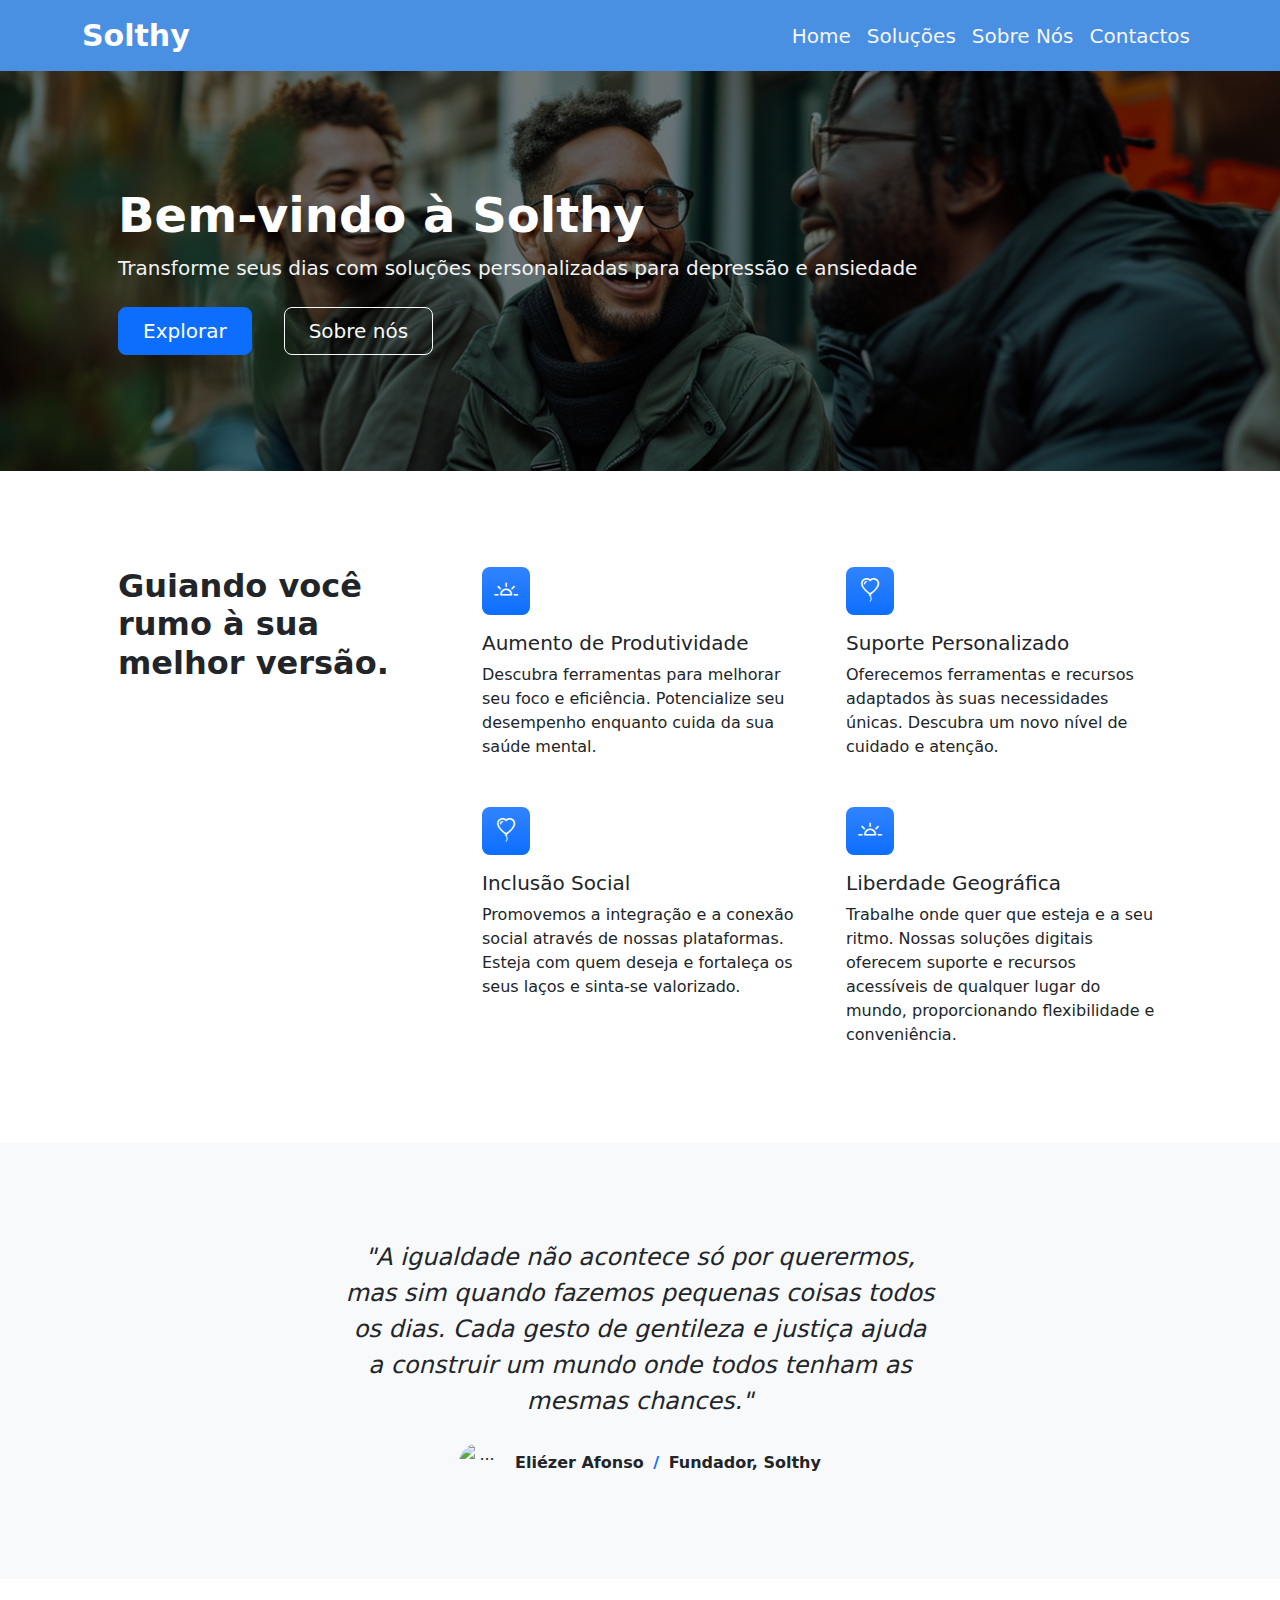
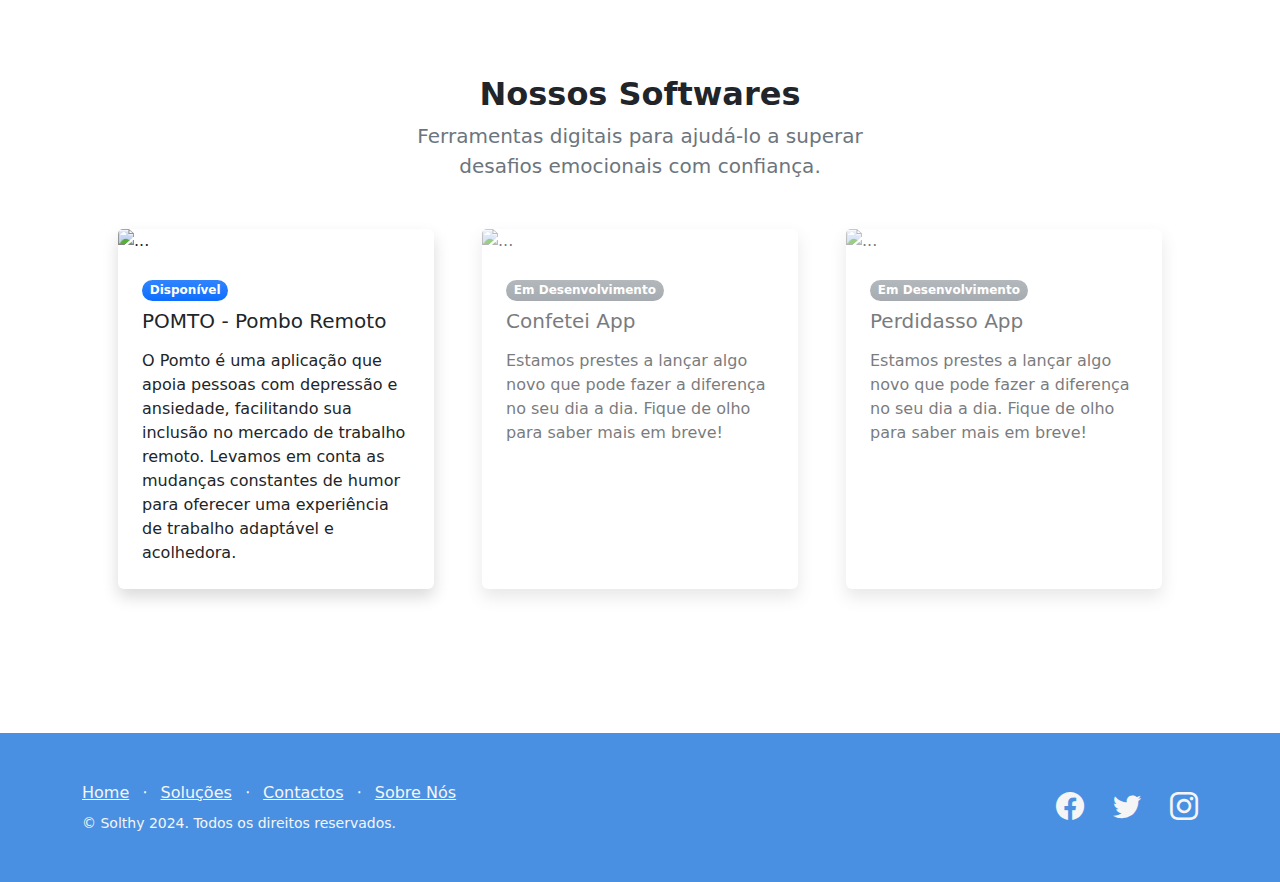
==== index.html @ b5393f80 "Primeiro" ====
<!DOCTYPE html>
<html lang="pt-pt">
    <head>
        <meta charset="utf-8" />
        <meta name="viewport" content="width=device-width, initial-scale=1, shrink-to-fit=no" />
        <meta name="description" content="" />
        <meta name="Solthy" content="" />
        <title>Solthy</title>
        <link rel="icon" type="image/x-icon" href="assets/Solthy_Logotipo_cut.ico" />
        <link rel="stylesheet" href="https://cdn.jsdelivr.net/npm/bootstrap-icons@1.11.3/font/bootstrap-icons.min.css">
        <link href="css/styles.css" rel="stylesheet" />
    </head>
    <body class="d-flex flex-column h-100">
        <main class="flex-shrink-0">
            <!-- Navigation-->
            <nav style="background-color: #4A90E2;" class="navbar navbar-expand-lg">
                <div class="container">
                    <a style="color: white; font-size: 30px; font-weight: bold;" class="navbar-brand" href="index.html">Solthy</a>
                    <button class="navbar-toggler" type="button" data-bs-toggle="collapse" data-bs-target="#navbarSupportedContent" aria-controls="navbarSupportedContent" aria-expanded="false" aria-label="Toggle navigation"><span class="navbar-toggler-icon"></span></button>
                    <div class="collapse navbar-collapse" id="navbarSupportedContent">
                        <ul class="navbar-nav ms-auto mb-2 mb-lg-0">
                            <li class="nav-item"><a class="nav-link" style="color: whitesmoke; font-size: 20px;" href="index.html">Home</a></li>
                            <li class="nav-item"><a class="nav-link" style="color: whitesmoke; font-size: 20px;" href="Portfolio-Solthy.html">Soluções</a></li>
                            <li class="nav-item"><a class="nav-link" style="color: whitesmoke; font-size: 20px;" href="Sobre-Nos.html">Sobre Nós</a></li>
                            <li class="nav-item"><a class="nav-link" style="color: whitesmoke; font-size: 20px;" href="Contacto.html">Contactos</a></li>
                    </div>
                </div>
            </nav>
            <!-- Header-->
            <header class="bg-dark" style="height:400px;">
                <div class="background">
                    <div class="overlay"></div>
                    <div class="content">
                        <div class="container px-5">
                            <div class="row gx-5 align-items-center justify-content-center">
                                <div class="col-lg-10 col-xl-12 col-xxl-8">
                                    <div class="my-5 text-center text-xl-start">
                                        <h1 class="display-5 fw-bolder text-white mb-2">Bem-vindo à Solthy</h1>
                                        <p style="color: #F2F2F2;" class="lead fw-normal mb-4">Transforme seus dias com soluções personalizadas para depressão e ansiedade</p>
                                        <div class="d-grid gap-3 d-sm-flex justify-content-sm-center justify-content-xl-start">
                                            <a class="btn btn-primary btn-lg px-4 me-sm-3" href="Portfolio-Solthy.html">Explorar</a>
                                            <a class="btn btn-outline-light btn-lg px-4" href="Sobre-Nos.html">Sobre nós</a>
                                        </div>
                                    </div>
                                </div>
                            </div>
                        </div>
                      </div>
                  </div>
            </header>
            <!-- Features section-->
            <section class="py-5" id="features">
                <div class="container px-5 my-5">
                    <div class="row gx-5">
                        <div class="col-lg-4 mb-5 mb-lg-0"><h2 class="fw-bolder mb-0">Guiando você rumo à sua melhor versão.</h2></div>
                        <div class="col-lg-8">
                            <div class="row gx-5 row-cols-1 row-cols-md-2">
                                <div class="col mb-5 h-100">
                                    <div class="feature bg-primary bg-gradient text-white rounded-3 mb-3"><i class="bi bi-brightness-alt-high"></i></div>
                                    <h2 class="h5">Aumento de Produtividade</h2>
                                    <p class="mb-0"> Descubra ferramentas para melhorar seu foco e eficiência. Potencialize seu desempenho enquanto cuida da sua saúde mental.</p>
                                </div>
                                <div class="col mb-5 h-100">
                                    <div class="feature bg-primary bg-gradient text-white rounded-3 mb-3"><i class="bi bi-balloon-heart"></i></div>
                                    <h2 class="h5">Suporte Personalizado</h2>
                                    <p class="mb-0">Oferecemos ferramentas e recursos adaptados às suas necessidades únicas. Descubra um novo nível de cuidado e atenção.</p>
                                </div>
                                <div class="col mb-5 mb-md-0 h-100">
                                    <div class="feature bg-primary bg-gradient text-white rounded-3 mb-3"><i class="bi bi-balloon-heart"></i></div>
                                    <h2 class="h5">Inclusão Social</h2>
                                    <p class="mb-0">Promovemos a integração e a conexão social através de nossas plataformas. Esteja com quem deseja e fortaleça os seus laços e sinta-se valorizado.</p>
                                </div>
                                <div class="col h-100">
                                    <div class="feature bg-primary bg-gradient text-white rounded-3 mb-3"><i class="bi bi-brightness-alt-high"></i></div>
                                    <h2 class="h5">Liberdade Geográfica</h2>
                                    <p class="mb-0">Trabalhe onde quer que esteja e a seu ritmo. Nossas soluções digitais oferecem suporte e recursos acessíveis de qualquer lugar do mundo, proporcionando flexibilidade e conveniência.</p>
                                </div>
                            </div>
                        </div>
                    </div>
                </div>
            </section>
            <!-- Testimonial section-->
            <div class="py-5 bg-light">
                <div class="container px-5 my-5">
                    <div class="row gx-5 justify-content-center">
                        <div class="col-lg-10 col-xl-7">
                            <div class="text-center">
                                <div class="fs-4 mb-4 fst-italic">"A igualdade não acontece só por querermos, mas sim quando fazemos pequenas coisas todos os dias. Cada gesto de gentileza e justiça ajuda a construir um mundo onde todos tenham as mesmas chances."</div>
                                <div class="d-flex align-items-center justify-content-center">
                                    <img class="rounded-circle me-3" style="width: 40px; height: 40px;" src="../Solthy/assets/img/Ceo_img.jpg" alt="..." />
                                    <div class="fw-bold">
                                        Eliézer Afonso
                                        <span class="fw-bold text-primary mx-1">/</span>
                                        Fundador, Solthy
                                    </div>
                                </div>
                            </div>
                        </div>
                    </div>
                </div>
            </div>
            <!-- Blog preview section-->
            <section class="py-5">
                <div class="container px-5 my-5">
                    <div class="row gx-5 justify-content-center">
                        <div class="col-lg-8 col-xl-6">
                            <div class="text-center">
                                <h2 class="fw-bolder">Nossos Softwares</h2>
                                <p class="lead fw-normal text-muted mb-5">Ferramentas digitais para ajudá-lo a superar desafios emocionais com confiança.</p>
                            </div>
                        </div>
                    </div>
                    <div class="row gx-5">
                        <div class="col-lg-4 mb-5">
                            <div class="card h-100 shadow border-0">
                                <img class="card-img-top" src="../Solthy/assets/img/Pomto.jpg" alt="..." />
                                <div class="card-body p-4">
                                    <div class="badge bg-primary bg-gradient rounded-pill mb-2">Disponível</div>
                                    <a class="text-decoration-none link-dark stretched-link" href="Portfolio-Pomto.html"><h5 class="card-title mb-3">POMTO - Pombo Remoto</h5></a>
                                    <p class="card-text mb-0">O Pomto é uma aplicação que apoia pessoas com depressão e ansiedade, facilitando sua inclusão no mercado de trabalho remoto. Levamos em conta as mudanças constantes de humor para oferecer uma experiência de trabalho adaptável e acolhedora.</p>
                                </div>
                            </div>
                        </div>
                        <div class="col-lg-4 mb-5" style="opacity: 0.6;">
                            <div class="card h-100 shadow border-0">
                                <img class="card-img-top" src="../Solthy/assets/img/Confeteiapp.jpg" alt="..." />
                                <div class="card-body p-4">
                                    <div class="badge bg-secondary bg-gradient rounded-pill mb-2">Em Desenvolvimento</div>
                                    <a class="text-decoration-none link-dark stretched-link" href="#!"><h5 class="card-title mb-3">Confetei App</h5></a>
                                    <p class="card-text mb-0">Estamos prestes a lançar algo novo que pode fazer a diferença no seu dia a dia. Fique de olho para saber mais em breve!</p>
                                </div>
                            </div>
                        </div>
                        <div class="col-lg-4 mb-5" style="opacity: 0.6;">
                            <div class="card h-100 shadow border-0">
                                <img class="card-img-top" src="../Solthy/assets/img/Perdidasso.jpg" alt="..." />
                                <div class="card-body p-4">
                                    <div class="badge bg-secondary bg-gradient rounded-pill mb-2">Em Desenvolvimento</div>
                                    <a class="text-decoration-none link-dark stretched-link" href="#!"><h5 class="card-title mb-3">Perdidasso App</h5></a>
                                    <p class="card-text mb-0">Estamos prestes a lançar algo novo que pode fazer a diferença no seu dia a dia. Fique de olho para saber mais em breve!</p>
                                </div>
                            </div>
                        </div>
                    </div>
                </div>
            </section>
        </main>
        <!-- Footer-->
         <footer style="background-color: #4A90E2;" class="footer py-5 mt-auto">
            <div class="container">
                <div class="row">
                    <div class="col-lg-6 h-100 text-center text-lg-start my-auto">
                        <ul class="list-inline mb-2">
                            <li class="list-inline-item"><a href="index.html" style="color: whitesmoke;">Home</a></li>
                            <li class="list-inline-item" style="color:white;">⋅</li>
                            <li class="list-inline-item" ><a href="Portfolio-Solthy.html" style="color: whitesmoke;">Soluções</a></li>
                            <li class="list-inline-item" style="color:white;">⋅</li>
                            <li class="list-inline-item"><a href="contact.html" style="color: whitesmoke;">Contactos</a></li>
                            <li class="list-inline-item" style="color:white;">⋅</li>
                            <li class="list-inline-item"><a href="Sobre-Nos.html" style="color: whitesmoke;">Sobre Nós</a></li>
                        </ul>
                        <p class="small mb-4 mb-lg-0" style="color: whitesmoke;">&copy; Solthy 2024. Todos os direitos reservados.</p>
                    </div>
                    <div class="col-lg-6 h-100 text-center text-lg-end my-auto">
                        <ul class="list-inline mb-0">
                            <li class="list-inline-item me-4">
                                <a href="#!"><i style="color: whitesmoke;" class="bi-facebook fs-3"></i></a>
                            </li>
                            <li class="list-inline-item me-4">
                                <a href="#!"><i style="color: whitesmoke;" class="bi-twitter fs-3"></i></a>
                            </li>
                            <li class="list-inline-item">
                                <a href="#!"><i style="color: whitesmoke;" class="bi-instagram fs-3"></i></a>
                            </li>
                        </ul>
                    </div>
                </div>
            </div>
        </footer>
        <!-- Bootstrap core JS-->
        <script src="https://cdn.jsdelivr.net/npm/bootstrap@5.0.2/dist/js/bootstrap.bundle.min.js"></script>
        <!-- Core theme JS-->
        <script src="js/scripts.js"></script>
    </body>
</html>
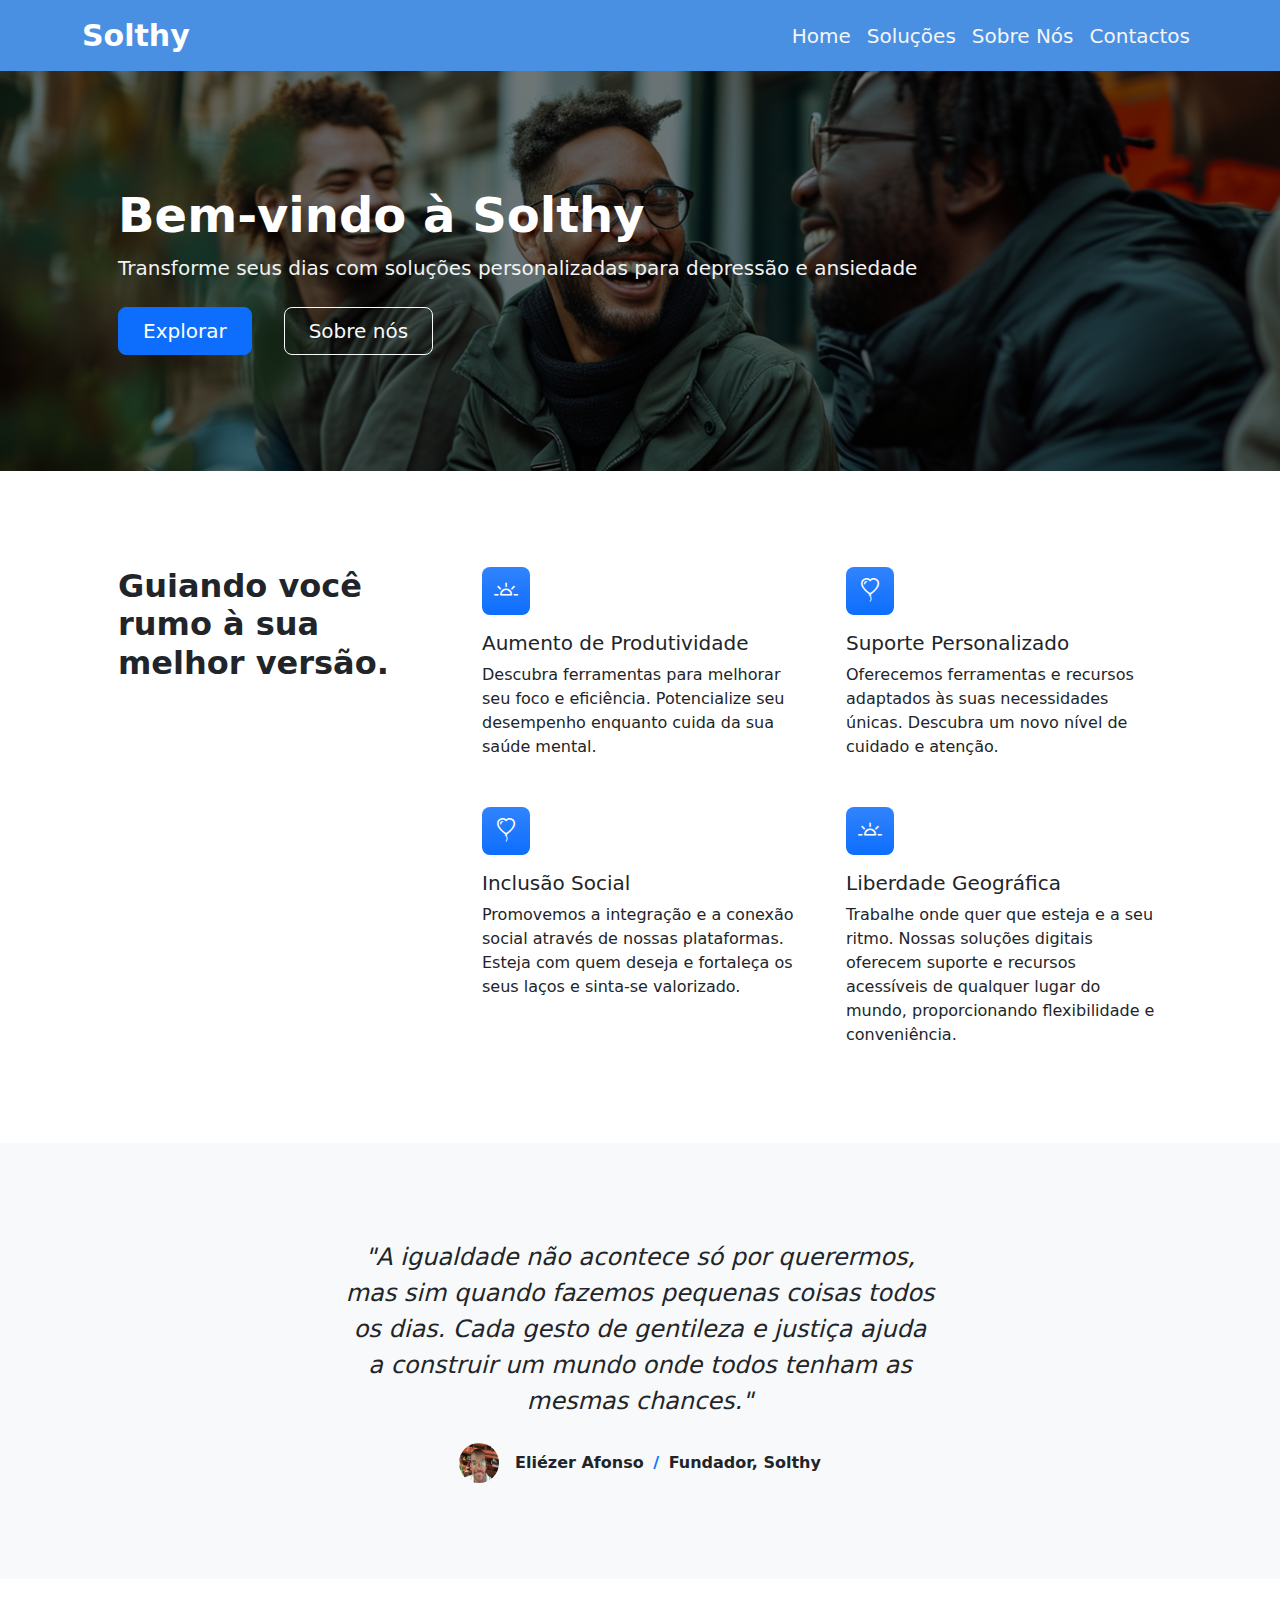
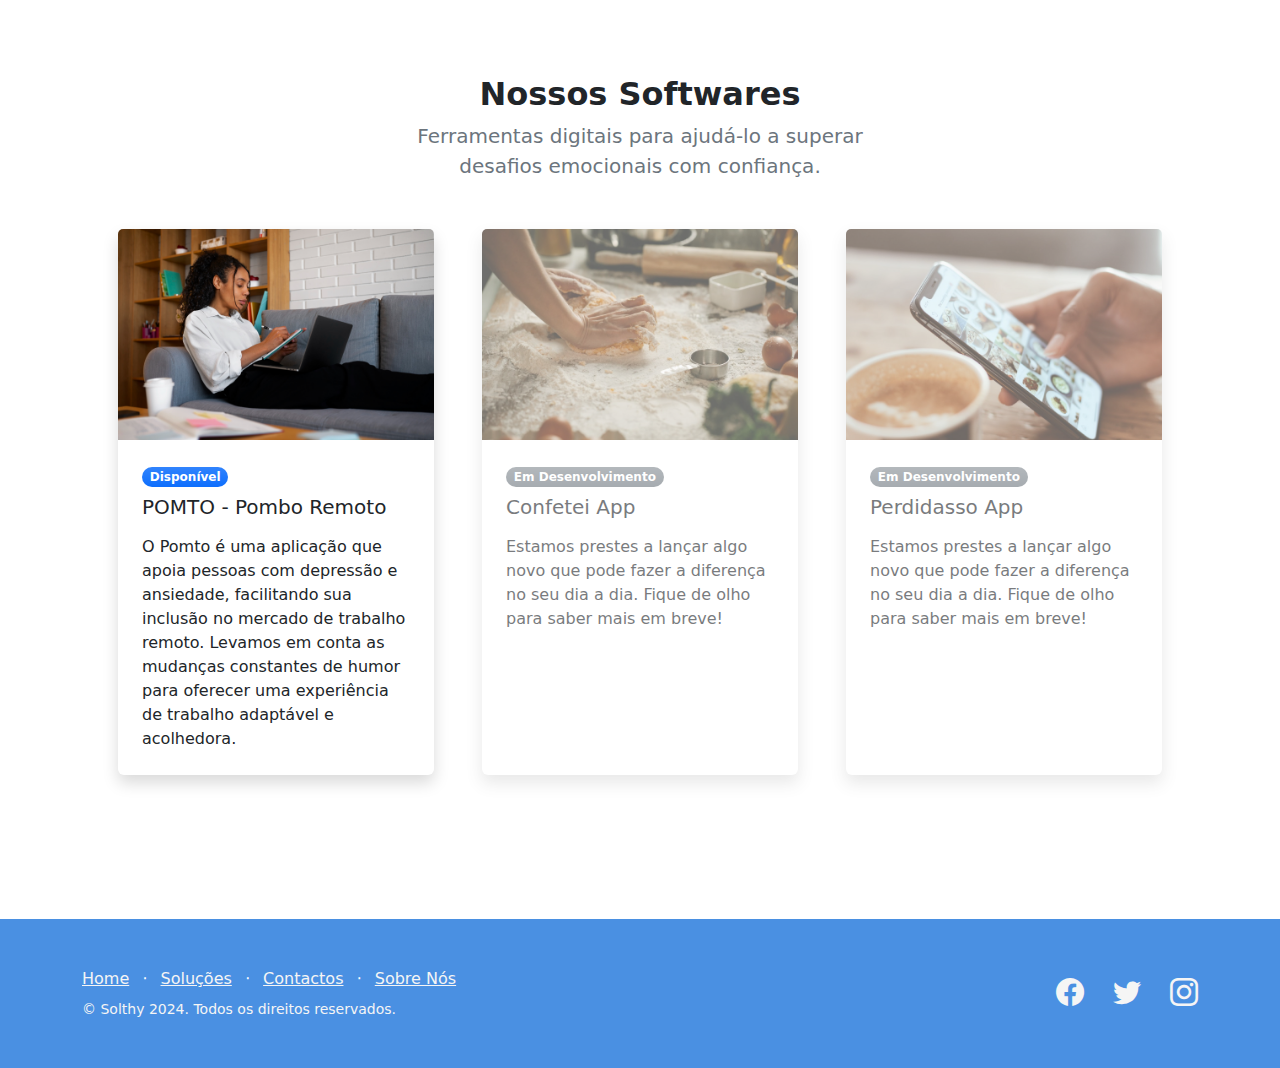
==== commit 6df08300: "Resolver Problemas das Imagens" ====
--- a/index.html
+++ b/index.html
@@ -88,7 +88,7 @@
                             <div class="text-center">
                                 <div class="fs-4 mb-4 fst-italic">"A igualdade não acontece só por querermos, mas sim quando fazemos pequenas coisas todos os dias. Cada gesto de gentileza e justiça ajuda a construir um mundo onde todos tenham as mesmas chances."</div>
                                 <div class="d-flex align-items-center justify-content-center">
-                                    <img class="rounded-circle me-3" style="width: 40px; height: 40px;" src="../Solthy/assets/img/Ceo_img.jpg" alt="..." />
+                                    <img class="rounded-circle me-3" style="width: 40px; height: 40px;" src="../assets/img//Ceo_img.jpg" alt="..." />
                                     <div class="fw-bold">
                                         Eliézer Afonso
                                         <span class="fw-bold text-primary mx-1">/</span>
@@ -114,7 +114,7 @@
                     <div class="row gx-5">
                         <div class="col-lg-4 mb-5">
                             <div class="card h-100 shadow border-0">
-                                <img class="card-img-top" src="../Solthy/assets/img/Pomto.jpg" alt="..." />
+                                <img class="card-img-top" src="../assets/img//Pomto.jpg" alt="..." />
                                 <div class="card-body p-4">
                                     <div class="badge bg-primary bg-gradient rounded-pill mb-2">Disponível</div>
                                     <a class="text-decoration-none link-dark stretched-link" href="Portfolio-Pomto.html"><h5 class="card-title mb-3">POMTO - Pombo Remoto</h5></a>
@@ -124,7 +124,7 @@
                         </div>
                         <div class="col-lg-4 mb-5" style="opacity: 0.6;">
                             <div class="card h-100 shadow border-0">
-                                <img class="card-img-top" src="../Solthy/assets/img/Confeteiapp.jpg" alt="..." />
+                                <img class="card-img-top" src="../assets/img//Confeteiapp.jpg" alt="..." />
                                 <div class="card-body p-4">
                                     <div class="badge bg-secondary bg-gradient rounded-pill mb-2">Em Desenvolvimento</div>
                                     <a class="text-decoration-none link-dark stretched-link" href="#!"><h5 class="card-title mb-3">Confetei App</h5></a>
@@ -134,7 +134,7 @@
                         </div>
                         <div class="col-lg-4 mb-5" style="opacity: 0.6;">
                             <div class="card h-100 shadow border-0">
-                                <img class="card-img-top" src="../Solthy/assets/img/Perdidasso.jpg" alt="..." />
+                                <img class="card-img-top" src="../assets/img//Perdidasso.jpg" alt="..." />
                                 <div class="card-body p-4">
                                     <div class="badge bg-secondary bg-gradient rounded-pill mb-2">Em Desenvolvimento</div>
                                     <a class="text-decoration-none link-dark stretched-link" href="#!"><h5 class="card-title mb-3">Perdidasso App</h5></a>
